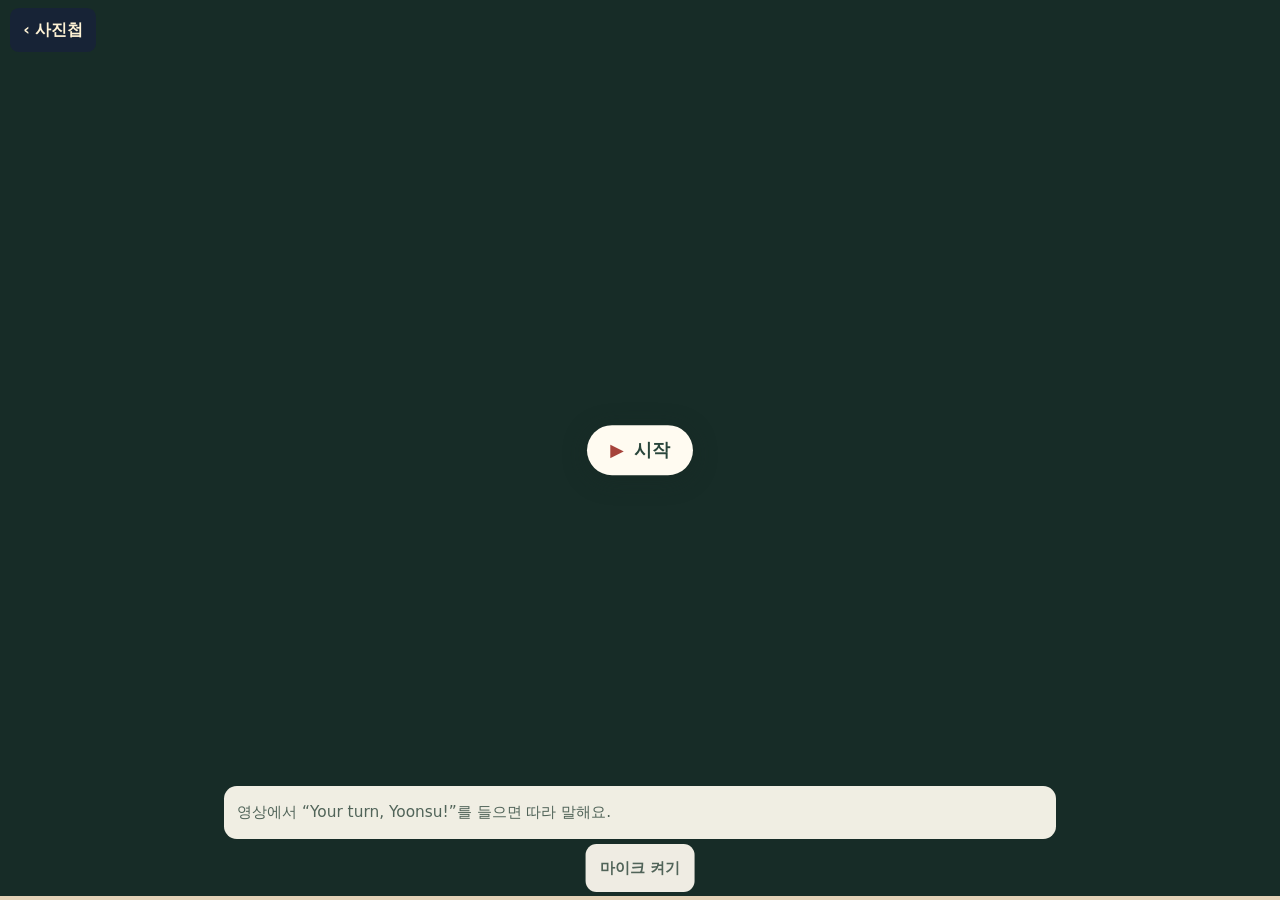
==== web/episodes/bubbles/index.html @ 38b74164 "Stream 1080p album updates and record speech natively on Android" ====
<!doctype html>
<html lang="ko">
<head>
  <meta charset="utf-8">
  <meta name="viewport" content="width=device-width, initial-scale=1, viewport-fit=cover">
  <meta name="theme-color" content="#f9edd7">
  <title>비눗방울 소동 · 윤수 영어놀이</title>
  <link rel="stylesheet" href="../../player.css">
  <script defer src="../../voice.js"></script>
  <script defer src="data.js"></script>
  <script defer src="../../player.js"></script>
</head>
<body>
  <main class="lesson">
    <header>
      <a class="home" href="../../index.html">‹ 사진첩</a>
      <h1>비눗방울 소동</h1>
    </header>

    <section class="player" aria-label="비눗방울 소동 영상">
      <div class="screen">
        <video id="film" src="film.mp4" poster="cover.jpg" playsinline preload="metadata"
          disablepictureinpicture disableremoteplayback aria-label="윤수와 레브라도 경장"></video>
        <button type="button" class="start" id="start">
          <span aria-hidden="true">▶</span> 시작
        </button>
      </div>
      <progress id="progress" max="180" value="0" aria-label="영상 진행"></progress>

      <div class="controls">
        <div class="notice">
          <p id="status" role="status" aria-live="polite">영상에서 “Your turn, Yoonsu!”를 들으면 따라 말해요.</p>
          <p id="phrase" lang="en" hidden></p>
        </div>
        <button id="next" class="next" type="button" hidden>계속</button>
      </div>
      <div class="footer">
        <button type="button" class="quiet" id="play" hidden>일시정지</button>
        <button type="button" class="quiet" id="mic" aria-pressed="false">마이크 켜기</button>
        <button type="button" class="quiet" id="restart" hidden>처음부터</button>
        <details id="settings" hidden>
          <summary>감도 <span id="level">8</span></summary>
          <label for="sensitivity">마이크 감도</label>
          <input type="range" id="sensitivity" min="1" max="10" step="1" value="8">
          <span class="scale" aria-hidden="true">낮게 <span>높게</span></span>
        </details>
      </div>
      <p class="help" id="mic-note" hidden></p>
    </section>
  </main>
</body>
</html>
---- web/player.css ----
/* Generated using AppDeploy UI skill */
:root {
  color-scheme: light;
  --ink: #28453b;
  --muted: #516459;
  --paper: #fffbf1;
  --gold: #f9edd7;
  --coral: #a6433b;
  --line: #e9dbc3;
  font-family: "Nunito", "Apple SD Gothic Neo", "Malgun Gothic", system-ui, sans-serif;
}
* { box-sizing: border-box; }
[hidden] { display: none !important; }
body {
  margin: 0;
  color: var(--ink);
  background-color: var(--gold);
  background-image: radial-gradient(ellipse at 50% 10%, #fff8e8, transparent 70%),
    repeating-linear-gradient(90deg, #bf72550b 0 1px, transparent 1px 38px);
}
.lesson {
  width: min(58rem, 100%);
  margin-inline: auto;
  padding: clamp(1rem, 4vw, 3rem) clamp(.65rem, 3.4vw, 2rem) 2rem;
}
header { margin: 0 0 clamp(.8rem, 2.6vw, 1.5rem); }
h1 {
  margin: .25rem 0 0;
  font-size: clamp(1.6rem, 4.2vw, 2.65rem);
  line-height: 1.2;
  letter-spacing: -.048em;
}
.series { margin: 0; color: var(--coral); font-weight: 800; font-size: .92rem; }
.series span { margin-inline-end: .25rem; }
.player {
  border-radius: clamp(.7rem, 2vw, 1.25rem);
  overflow: hidden;
  background: var(--paper);
  border: 1px solid var(--line);
  box-shadow: 0 14px 36px #69512f25;
}
.screen { position: relative; aspect-ratio: 16 / 9; background: #172c27; }
video { display: block; width: 100%; height: 100%; object-fit: contain; }
button, summary, input { font: inherit; }
button {
  font-weight: 750;
  border: 0;
  cursor: pointer;
  border-radius: .65rem;
  min-height: 44px;
}
button:focus-visible, summary:focus-visible, input:focus-visible {
  outline: 3px solid #b97335;
  outline-offset: 3px;
}
.start {
  position: absolute;
  top: 50%;
  left: 50%;
  transform: translate(-50%, -50%);
  padding: .8rem 1.45rem;
  background: var(--paper);
  color: var(--ink);
  box-shadow: 0 4px 24px #1829246c;
  border-radius: 999px;
  font-size: 1.1rem;
  white-space: nowrap;
}
.start span { color: var(--coral); margin-inline-end: .25rem; }
progress { display: block; appearance: none; width: 100%; height: 4px; border: 0; background: #e4d2b8; color: var(--coral); }
progress::-webkit-progress-bar { background: #e4d2b8; }
progress::-webkit-progress-value { background: var(--coral); }
progress::-moz-progress-bar { background: var(--coral); }
.controls {
  display: flex;
  align-items: center;
  justify-content: space-between;
  gap: .65rem;
  min-height: 4.2rem;
  padding: .65rem clamp(.7rem, 3vw, 1.35rem);
}
.player.waiting .controls { background: #e9f3e4; }
#status { margin: 0; font-size: .96rem; line-height: 1.45; color: var(--muted); }
.waiting #status { font-weight: 700; color: var(--ink); }
#phrase { margin: .2rem 0 0; font-weight: 850; font-size: clamp(1.02rem, 3.3vw, 1.44rem); line-height: 1.2; }
.next { padding: .3rem .85rem; background: #225545; color: #fff; white-space: nowrap; font-size: .94rem; }
.next:hover { background: #163d31; }
.footer {
  padding: .2rem clamp(.7rem, 3vw, 1.35rem) .35rem;
  border-top: 1px solid var(--line);
  display: flex;
  gap: .15rem .38rem;
  align-items: flex-start;
  flex-wrap: wrap;
}
.quiet, summary { background: transparent; color: var(--muted); font-size: .91rem; }
.quiet { padding: .32rem .55rem; }
.quiet:hover { background: #f3ead7; color: var(--ink); }
.quiet[aria-pressed="true"] { color: #134d3b; background: #e8f2e2; }
details { margin-inline-start: auto; padding-inline: .25rem; }
summary { line-height: 44px; cursor: pointer; }
details label { display: block; font-size: .88rem; }
input[type="range"] { display: block; accent-color: #225545; }
.scale { display: flex; justify-content: space-between; font-size: .8rem; color: var(--muted); }
.help { margin: 0; padding: .25rem 1.25rem .85rem; color: var(--muted); font-size: .88rem; }
@media (max-height: 510px) and (orientation: landscape) {
  .lesson { width: min(92vh, 100%); padding-top: .5rem; }
  h1 { font-size: 1.15rem; }
  header { margin-bottom: .45rem; }
  .series { display: none; }
  .controls { min-height: 3rem; }
}
.home {
  display: inline-flex;
  align-items: center;
  min-height: 44px;
  color: #245648;
  font-weight: 750;
  text-decoration: none;
  padding-inline: .35rem;
}
.home:focus-visible { outline: 3px solid #b97335; }
@media (min-width: 660px) and (orientation: portrait) {
  .lesson { width: min(100%, 84rem); }
  .controls { min-height: 5rem; padding-inline: 1.6rem; }
  #phrase { font-size: clamp(1.35rem, 3.35vw, 2.5rem); }
  .footer { gap: .4rem; }
  .quiet, .next { font-size: 1.05rem; }
}
@media (orientation: landscape) {
  body { background: #101729; }
  .lesson { position: fixed; inset: 0; width: 100%; padding: 0; }
  .lesson > header { position: absolute; z-index: 4; top: .5rem; left: .65rem; margin: 0; }
  .lesson > header h1 { display: none; }
  .lesson > header .home {
    background: #182338e8; color: #fff3d5; border-radius: .55rem;
    padding-inline: .8rem;
  }
  .player { position: absolute; inset: 0; border: 0; border-radius: 0; background: transparent; box-shadow: none; }
  .screen { position: absolute; inset: 0; width: 100%; height: 100%; aspect-ratio: auto; }
  video { object-fit: cover; }
  progress { position: absolute; z-index: 3; inset: auto 0 0; margin: 0; }
  .controls {
    position: absolute; z-index: 3; left: 50%; bottom: 3.8rem; transform: translateX(-50%);
    width: min(94%, 52rem); min-height: 3.35rem; padding: .5rem .82rem;
    color: #192a28; background: #fffbf1ef; border-radius: .8rem;
  }
  .footer {
    position: absolute; z-index: 3; bottom: .5rem; left: 50%; transform: translateX(-50%);
    width: max-content; max-width: 96%; border: 0; border-radius: .68rem;
    background: #fffbf1ed; padding: .12rem .35rem;
  }
  .help {
    position: absolute; z-index: 4; top: .6rem; right: .65rem; max-width: min(68%, 29rem);
    margin: 0; padding: .5rem .75rem; color: #26332e;
    background: #fffbf1f5; border-radius: .65rem;
  }
  .player.playing .controls { display: none; }
  body.clean-view .lesson > header,
  body.clean-view .player.playing .footer,
  body.clean-view .player.playing .help,
  body.clean-view .player.playing progress { visibility: hidden; }
}
@media (orientation: landscape) and (min-aspect-ratio: 16/9) {
  video { object-fit: contain; }
}
@media (orientation: landscape) {
  .player.playing .footer {
    top: .5rem; right: .65rem; bottom: auto; left: auto;
    transform: none;
  }
  .player.playing .help { top: 4rem; }
}
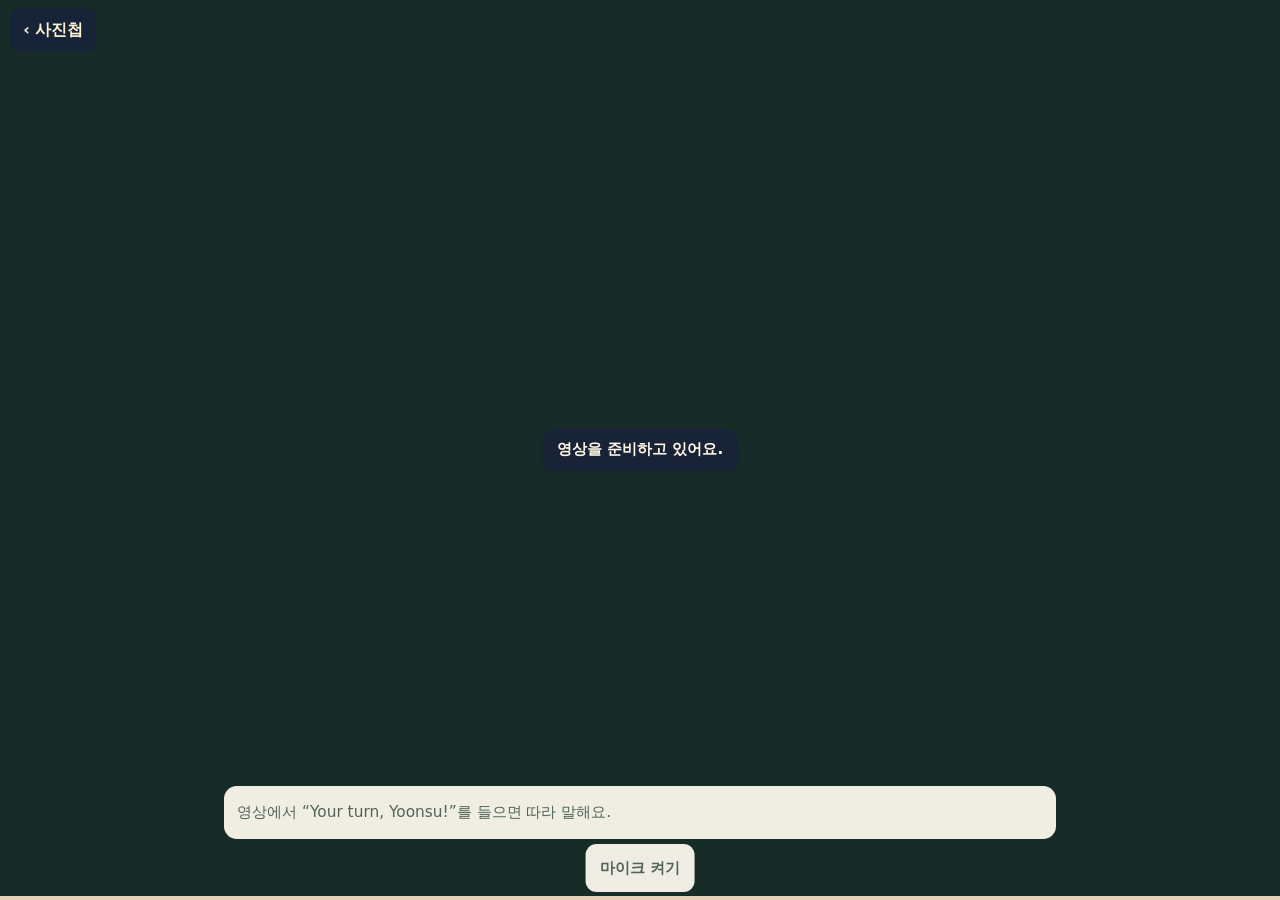
==== commit d2b3f4aa: "Buffer 1080p playback before start and recover interrupted streams" ====
--- a/web/episodes/bubbles/index.html
+++ b/web/episodes/bubbles/index.html
@@ -19,11 +19,15 @@
 
     <section class="player" aria-label="비눗방울 소동 영상">
       <div class="screen">
-        <video id="film" src="film.mp4" poster="cover.jpg" playsinline preload="metadata"
+        <video id="film" src="film.mp4" poster="cover.jpg" playsinline preload="auto"
           disablepictureinpicture disableremoteplayback aria-label="윤수와 레브라도 경장"></video>
         <button type="button" class="start" id="start">
           <span aria-hidden="true">▶</span> 시작
         </button>
+        <div class="buffer" id="buffer" hidden>
+          <span id="buffer-text" role="status"></span>
+          <button type="button" id="retry" hidden>다시 연결</button>
+        </div>
       </div>
       <progress id="progress" max="180" value="0" aria-label="영상 진행"></progress>
 
--- a/web/player.css
+++ b/web/player.css
@@ -171,3 +171,25 @@
   }
   .player.playing .help { top: 4rem; }
 }
+.buffer {
+  position: absolute;
+  z-index: 4;
+  inset: 50% auto auto 50%;
+  transform: translate(-50%, -50%);
+  display: flex;
+  width: max-content;
+  max-width: min(88%, 26rem);
+  flex-wrap: wrap;
+  justify-content: center;
+  align-items: center;
+  gap: .45rem .65rem;
+  border-radius: .7rem;
+  background: #182338ed;
+  color: #fff8e7;
+  padding: .65rem .88rem;
+  box-shadow: 0 5px 18px #18233855;
+  text-align: center;
+  font-size: .95rem;
+  font-weight: 700;
+}
+.buffer button { background: #fff8e7; color: #182338; padding: .2rem .75rem; }
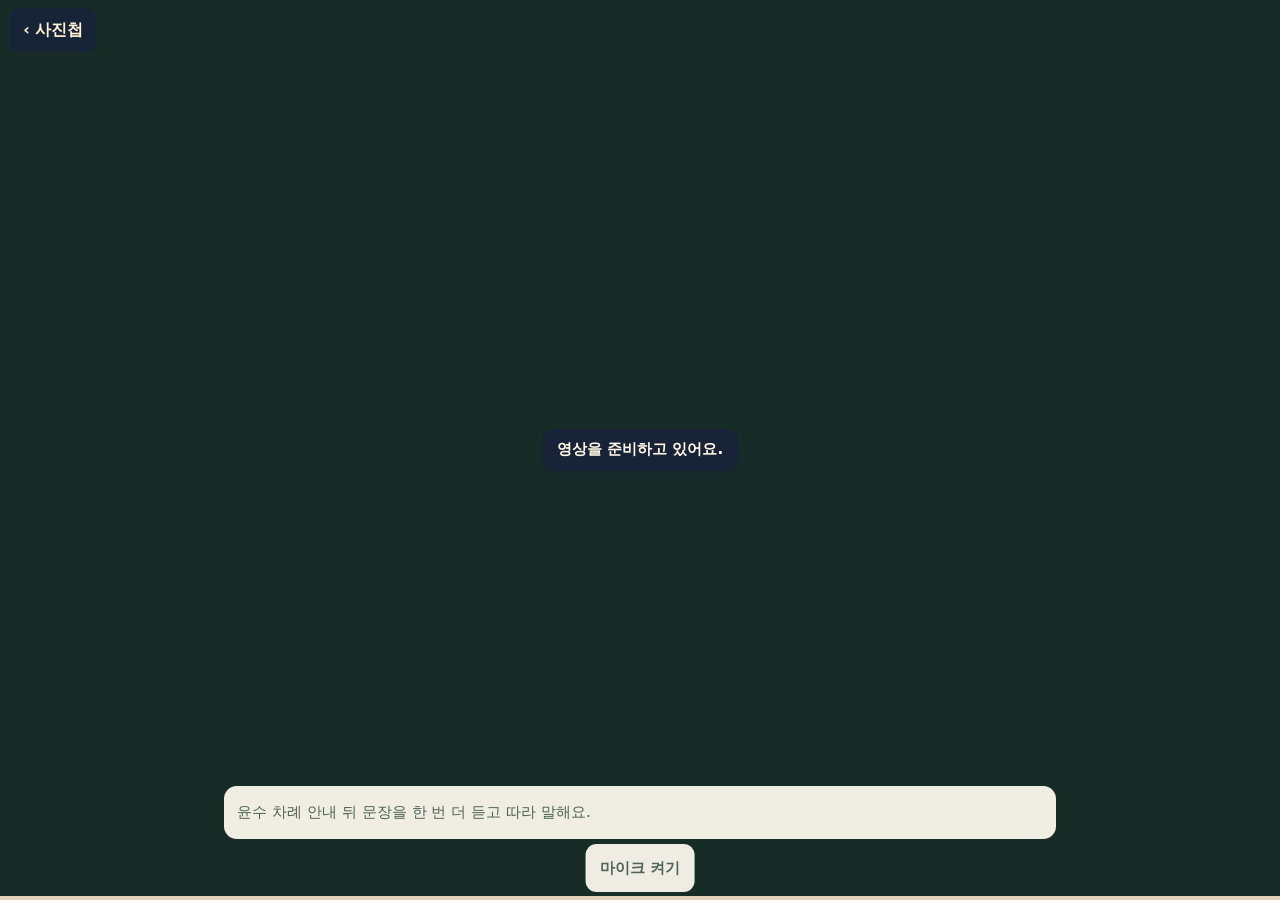
==== commit 730fb15b: "Repeat practice cues and listen automatically across the album" ====
--- a/web/episodes/bubbles/index.html
+++ b/web/episodes/bubbles/index.html
@@ -33,7 +33,7 @@
 
       <div class="controls">
         <div class="notice">
-          <p id="status" role="status" aria-live="polite">영상에서 “Your turn, Yoonsu!”를 들으면 따라 말해요.</p>
+          <p id="status" role="status" aria-live="polite">윤수 차례 안내 뒤 문장을 한 번 더 듣고 따라 말해요.</p>
           <p id="phrase" lang="en" hidden></p>
         </div>
         <button id="next" class="next" type="button" hidden>계속</button>
--- a/web/player.css
+++ b/web/player.css
@@ -155,7 +155,7 @@
     margin: 0; padding: .5rem .75rem; color: #26332e;
     background: #fffbf1f5; border-radius: .65rem;
   }
-  .player.playing .controls { display: none; }
+  .player.playing:not(.modeling) .controls { display: none; }
   body.clean-view .lesson > header,
   body.clean-view .player.playing .footer,
   body.clean-view .player.playing .help,
